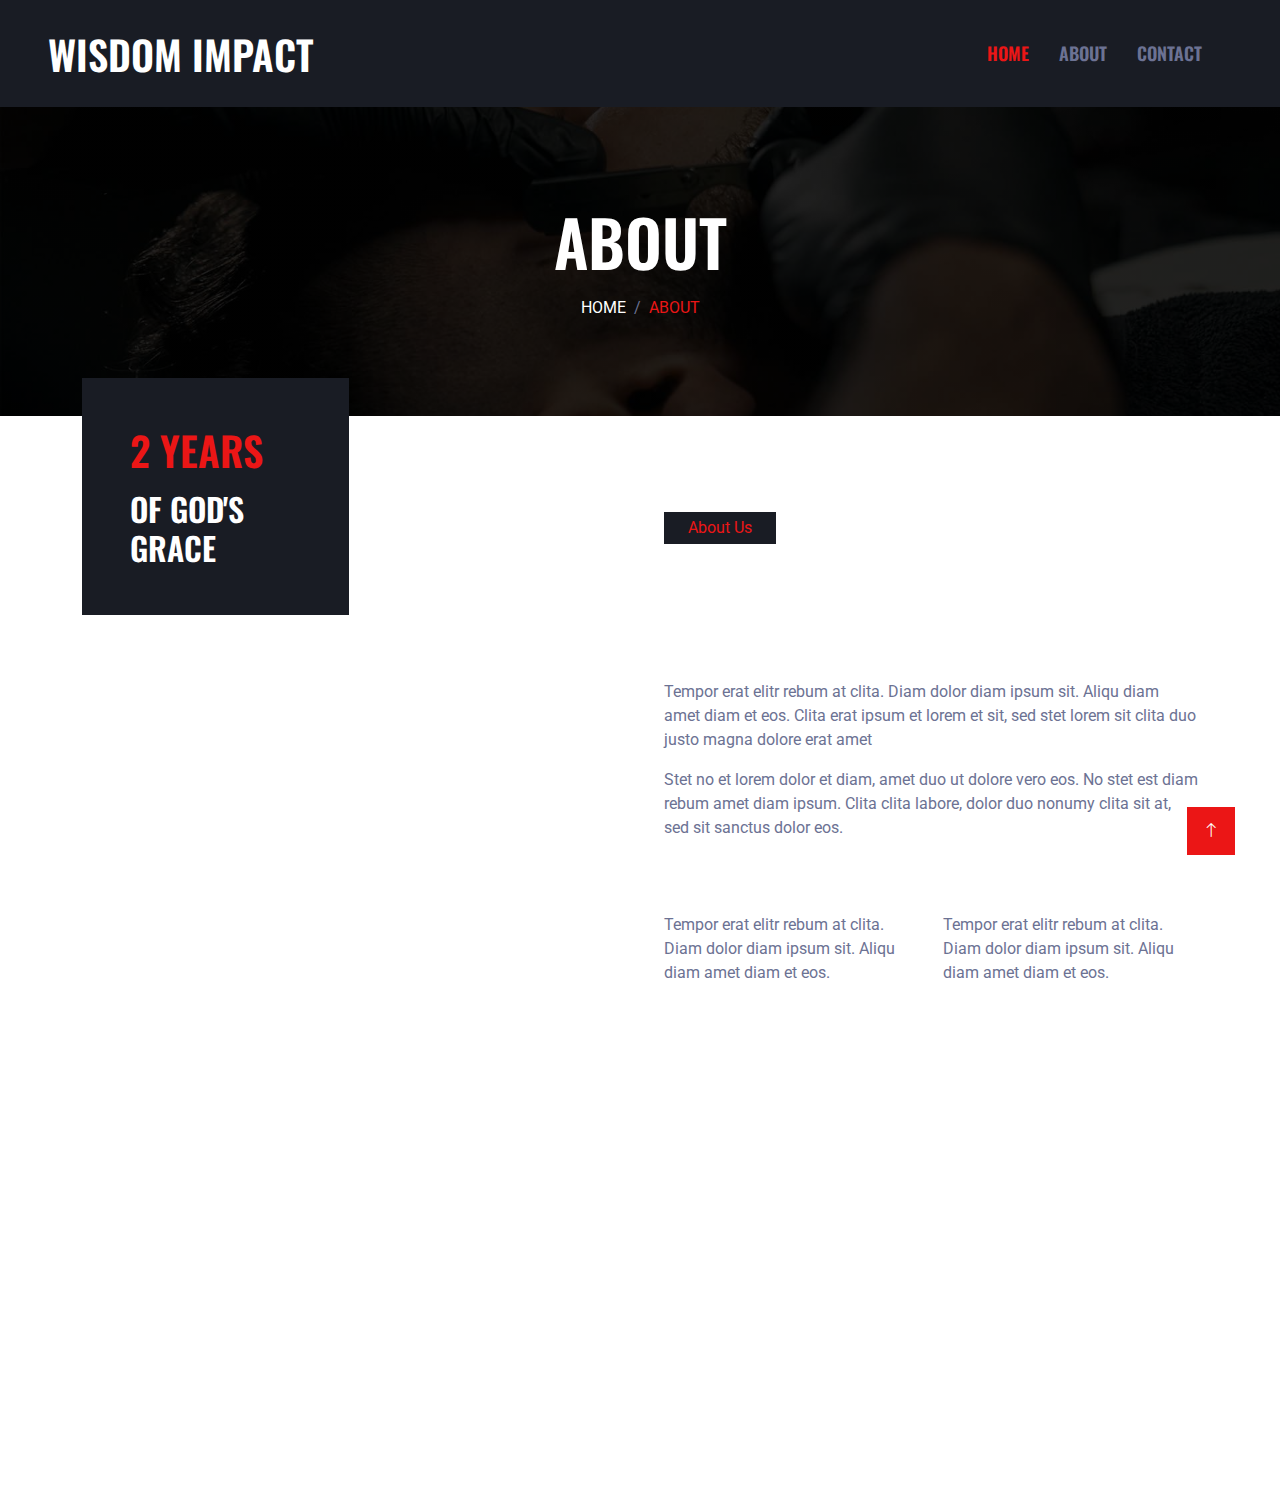
==== about.html @ 92095b51 "first commit" ====
<!DOCTYPE html>
<html lang="en">

<head>
    <meta charset="utf-8">
    <title>WisdomImpact</title>
    <meta content="width=device-width, initial-scale=1.0" name="viewport">
    <meta content="" name="keywords">
    <meta content="" name="description">

    <!-- Favicon -->
    <link href="img/favicon.ico" rel="icon">

    <!-- Google Web Fonts -->
    <link rel="preconnect" href="https://fonts.googleapis.com">
    <link rel="preconnect" href="https://fonts.gstatic.com" crossorigin>
    <link href="https://fonts.googleapis.com/css2?family=Roboto:wght@400;500&family=Oswald:wght@600&display=swap" rel="stylesheet">

    <!-- Icon Font Stylesheet -->
    <link href="https://cdnjs.cloudflare.com/ajax/libs/font-awesome/5.10.0/css/all.min.css" rel="stylesheet">
    <link href="https://cdn.jsdelivr.net/npm/bootstrap-icons@1.4.1/font/bootstrap-icons.css" rel="stylesheet">

    <!-- Libraries Stylesheet -->
    <link href="lib/animate/animate.min.css" rel="stylesheet">
    <link href="lib/owlcarousel/assets/owl.carousel.min.css" rel="stylesheet">

    <!-- Customized Bootstrap Stylesheet -->
    <link href="css/bootstrap.min.css" rel="stylesheet">

    <!-- Template Stylesheet -->
    <link href="css/style.css" rel="stylesheet">
</head>

<body>
    <!-- Spinner Start -->
    <div id="spinner" class="show bg-dark position-fixed translate-middle w-100 vh-100 top-50 start-50 d-flex align-items-center justify-content-center">
        <div class="spinner-grow text-primary" style="width: 3rem; height: 3rem;" role="status">
            <span class="sr-only">Loading...</span>
        </div>
    </div>
    <!-- Spinner End -->


    <!-- Navbar Start -->
    <nav class="navbar navbar-expand-lg bg-secondary navbar-dark sticky-top py-lg-0 px-lg-5 wow fadeIn"
        data-wow-delay="0.1s">
        <a href="index.html" class="navbar-brand ms-4 ms-lg-0">
            <h1 class="mb-0 text-white text-uppercase">wisdom impact</h1>
        </a>
        <button type="button" class="navbar-toggler me-4" data-bs-toggle="collapse" data-bs-target="#navbarCollapse">
            <span class="navbar-toggler-icon"></span>
        </button>
        <div class="collapse navbar-collapse" id="navbarCollapse">
            <div class="navbar-nav ms-auto p-4 p-lg-0">
                <a href="index.html" class="nav-item nav-link active">Home</a>
                <a href="about.html" class="nav-item nav-link">About</a>
                <a href="contact.html" class="nav-item nav-link">Contact</a>
                
            </div>
        </div>
    </nav>
    <!-- Navbar End -->


    <!-- Page Header Start -->
    <div class="container-fluid page-header py-5 mb-5 wow fadeIn" data-wow-delay="0.1s">
        <div class="container text-center py-5">
            <h1 class="display-3 text-white text-uppercase mb-3 animated slideInDown">About</h1>
            <nav aria-label="breadcrumb animated slideInDown">
                <ol class="breadcrumb justify-content-center text-uppercase mb-0">
                    <li class="breadcrumb-item"><a class="text-white" href="#">Home</a></li>
                    <li class="breadcrumb-item text-primary active" aria-current="page">About</li>
                </ol>
            </nav>
        </div>
    </div>
    <!-- Page Header End -->


    <!-- About Start -->
    <div class="container-xxl py-5">
        <div class="container">
            <div class="row g-5">
                <div class="col-lg-6 wow fadeIn" data-wow-delay="0.1s">
                    <div class="d-flex flex-column">
                        <img class="img-fluid w-75 align-self-end" src="https://www.themeetinghouse.com/cache/2560webp/static/images/homepage-1-2.webp" alt="">
                        <div class="w-50 bg-secondary p-5" style="margin-top: -25%;">
                            <h1 class="text-uppercase text-primary mb-3">2 Years</h1>
                            <h2 class="text-uppercase mb-0">Of God's Grace</h2>
                        </div>
                    </div>
                </div>
                <div class="col-lg-6 wow fadeIn" data-wow-delay="0.5s">
                    <p class="d-inline-block bg-secondary text-primary py-1 px-4">About Us</p>
                    <h1 class="text-uppercase mb-4">More Than Just A Haircut. Learn More About Us!</h1>
                    <p>Tempor erat elitr rebum at clita. Diam dolor diam ipsum sit. Aliqu diam amet diam et eos. Clita erat ipsum et lorem et sit, sed stet lorem sit clita duo justo magna dolore erat amet</p>
                    <p class="mb-4">Stet no et lorem dolor et diam, amet duo ut dolore vero eos. No stet est diam rebum amet diam ipsum. Clita clita labore, dolor duo nonumy clita sit at, sed sit sanctus dolor eos.</p>
                    <div class="row g-4">
                        <div class="col-md-6">
                            <h3 class="text-uppercase mb-3">Since 1990</h3>
                            <p class="mb-0">Tempor erat elitr rebum at clita. Diam dolor diam ipsum sit. Aliqu diam amet diam et eos.</p>
                        </div>
                        <div class="col-md-6">
                            <h3 class="text-uppercase mb-3">1000+ clients</h3>
                            <p class="mb-0">Tempor erat elitr rebum at clita. Diam dolor diam ipsum sit. Aliqu diam amet diam et eos.</p>
                        </div>
                    </div>
                </div>
            </div>
        </div>
    </div>
    <!-- About End -->




    <!-- Footer Start -->
    <div class="container-fluid bg-secondary text-light footer mt-5 pt-5 wow fadeIn" data-wow-delay="0.1s">
        <div class="container py-5">
            <div class="row g-5">
                <div class="col-lg-4 col-md-6">
                    <h4 class="text-uppercase mb-4">Get In Touch</h4>
                    <div class="d-flex align-items-center mb-2">
                        <div class="btn-square bg-dark flex-shrink-0 me-3">
                            <span class="fa fa-map-marker-alt text-primary"></span>
                        </div>
                        <span>123 Street, New York, USA</span>
                    </div>
                    <div class="d-flex align-items-center mb-2">
                        <div class="btn-square bg-dark flex-shrink-0 me-3">
                            <span class="fa fa-phone-alt text-primary"></span>
                        </div>
                        <span>+012 345 67890</span>
                    </div>
                    <div class="d-flex align-items-center">
                        <div class="btn-square bg-dark flex-shrink-0 me-3">
                            <span class="fa fa-envelope-open text-primary"></span>
                        </div>
                        <span>info@example.com</span>
                    </div>
                </div>
                <div class="col-lg-4 col-md-6">
                    <h4 class="text-uppercase mb-4">Quick Links</h4>
                    <a class="btn btn-link" href="">About Us</a>
                    <a class="btn btn-link" href="">Contact Us</a>
                    <a class="btn btn-link" href="">Our Services</a>
                    <a class="btn btn-link" href="">Terms & Condition</a>
                    <a class="btn btn-link" href="">Support</a>
                </div>
                <div class="col-lg-4 col-md-6">
                    <h4 class="text-uppercase mb-4">Newsletter</h4>
                    <div class="position-relative mb-4">
                        <input class="form-control border-0 w-100 py-3 ps-4 pe-5" type="text" placeholder="Your email">
                        <button type="button" class="btn btn-primary py-2 position-absolute top-0 end-0 mt-2 me-2">SignUp</button>
                    </div>
                    <div class="d-flex pt-1 m-n1">
                        <a class="btn btn-lg-square btn-dark text-primary m-1" href=""><i class="fab fa-twitter"></i></a>
                        <a class="btn btn-lg-square btn-dark text-primary m-1" href=""><i class="fab fa-facebook-f"></i></a>
                        <a class="btn btn-lg-square btn-dark text-primary m-1" href=""><i class="fab fa-youtube"></i></a>
                        <a class="btn btn-lg-square btn-dark text-primary m-1" href=""><i class="fab fa-linkedin-in"></i></a>
                    </div>
                </div>
            </div>
        </div>
        <div class="container">
            <div class="copyright">
                <div class="row">
                    <div class="col-md-6 text-center text-md-start mb-3 mb-md-0">
                        &copy; <a class="border-bottom" href="#">Your Site Name</a>, All Right Reserved.
                    </div>
                    <div class="col-md-6 text-center text-md-end">
                        <!--/*** This template is free as long as you keep the footer author’s credit link/attribution link/backlink. If you'd like to use the template without the footer author’s credit link/attribution link/backlink, you can purchase the Credit Removal License from "https://htmlcodex.com/credit-removal". Thank you for your support. ***/-->
                        Designed By <a class="border-bottom" href="https://htmlcodex.com">HTML Codex</a>
                    </div>
                </div>
            </div>
        </div>
    </div>
    <!-- Footer End -->


    <!-- Back to Top -->
    <a href="#" class="btn btn-primary btn-lg-square back-to-top"><i class="bi bi-arrow-up"></i></a>


    <!-- JavaScript Libraries -->
    <script src="https://code.jquery.com/jquery-3.4.1.min.js"></script>
    <script src="https://cdn.jsdelivr.net/npm/bootstrap@5.0.0/dist/js/bootstrap.bundle.min.js"></script>
    <script src="lib/wow/wow.min.js"></script>
    <script src="lib/easing/easing.min.js"></script>
    <script src="lib/waypoints/waypoints.min.js"></script>
    <script src="lib/owlcarousel/owl.carousel.min.js"></script>

    <!-- Template Javascript -->
    <script src="js/main.js"></script>
</body>

</html>
---- css/style.css ----
/********** Template CSS **********/
:root {
    --primary: #EB1616;
    --secondary: #cbd6f7;
    --light: #6C7293;
    --dark: #f4e2e2;
}

.back-to-top {
    position: fixed;
    display: none;
    right: 45px;
    bottom: 45px;
    z-index: 99;
}


/*** Spinner ***/
#spinner {
    opacity: 0;
    visibility: hidden;
    transition: opacity .5s ease-out, visibility 0s linear .5s;
    z-index: 99999;
}

#spinner.show {
    transition: opacity .5s ease-out, visibility 0s linear 0s;
    visibility: visible;
    opacity: 1;
}


/*** Button ***/
.btn {
    font-weight: 500;
    transition: .5s;
}

.btn-square {
    width: 38px;
    height: 38px;
}

.btn-sm-square {
    width: 32px;
    height: 32px;
}

.btn-lg-square {
    width: 48px;
    height: 48px;
}

.btn-square,
.btn-sm-square,
.btn-lg-square {
    padding: 0;
    display: flex;
    align-items: center;
    justify-content: center;
    font-weight: normal;
}


/*** Navbar ***/
.navbar .dropdown-toggle::after {
    border: none;
    content: "\f107";
    font-family: "Font Awesome 5 Free";
    font-weight: 900;
    vertical-align: middle;
    margin-left: 8px;
}

.navbar .navbar-nav .nav-link {
    margin-right: 30px;
    padding: 40px 0;
    color: var(--light);
    font-family: 'Oswald', sans-serif;
    font-size: 18px;
    font-weight: 600;
    text-transform: uppercase;
    outline: none;
}

.navbar .navbar-nav .nav-link:hover,
.navbar .navbar-nav .nav-link.active {
    color: var(--primary);
}

.navbar.sticky-top {
    top: -100px;
    transition: .5s;
}

@media (max-width: 991.98px) {
    .navbar .navbar-nav .nav-link,
    .navbar.shadow-sm .navbar-nav .nav-link {
        margin-right: 0;
        padding: 10px 0;
    }

    .navbar .navbar-nav {
        margin-top: 8px;
        border-top: 1px solid var(--light);
    }
}

@media (min-width: 992px) {
    .navbar.shadow-sm .navbar-nav .nav-link {
        padding: 20px 0;
    }

    .navbar .nav-item .dropdown-menu {
        display: block;
        border: none;
        margin-top: 0;
        top: 150%;
        opacity: 0;
        visibility: hidden;
        transition: .5s;
    }

    .navbar .nav-item:hover .dropdown-menu {
        top: 100%;
        visibility: visible;
        transition: .5s;
        opacity: 1;
    }
}


/*** Header ***/
.carousel-caption {
    top: 0;
    left: 0;
    right: 0;
    bottom: 0;
    background: rgba(0, 0, 0, .85);
    z-index: 1;
}

.carousel-control-prev,
.carousel-control-next {
    width: 10%;
}

.carousel-control-prev-icon,
.carousel-control-next-icon {
    width: 3rem;
    height: 3rem;
}

@media (max-width: 768px) {
    #header-carousel .carousel-item {
        position: relative;
        min-height: 450px;
    }
    
    #header-carousel .carousel-item img {
        position: absolute;
        width: 100%;
        height: 100%;
        object-fit: cover;
    }
}

.page-header {
    background: linear-gradient(rgba(0, 0, 0, .85), rgba(0, 0, 0, .85)), url(../img/carousel-1.jpg) center center no-repeat;
    background-size: cover;
}

.breadcrumb-item + .breadcrumb-item::before {
    color: var(--light);
}


/*** Service ***/
.service-item .btn {
    position: absolute;
    right: -50px;
    bottom: -50px;
    width: 50px;
    height: 50px;
    color: var(--primary);
    background: var(--dark);
    opacity: 0;
}

.service-item:hover .btn {
    right: 0;
    bottom: 0;
    opacity: 1;
}


/*** Team ***/
.team-item .team-img::before,
.team-item .team-img::after {
    position: absolute;
    content: "";
    width: 0;
    height: 100%;
    top: 0;
    left: 0;
    background: rgba(0, 0, 0, .85);
    transition: .5s;
}

.team-item .team-img::after {
    left: auto;
    right: 0;
}

.team-item:hover .team-img::before,
.team-item:hover .team-img::after {
    width: 50%;
}

.team-item .team-img .team-social {
    position: absolute;
    width: 100%;
    height: 100%;
    top: 0;
    left: 0;
    display: flex;
    align-items: center;
    justify-content: center;
    transition: .5s;
    z-index: 3;
    opacity: 0;
}

.team-item:hover .team-img .team-social {
    transition-delay: .3s;
    opacity: 1;
}

.team-item .team-social .btn {
    display: inline-flex;
    margin: 0 3px;
    color: var(--primary);
    background: var(--dark);
}

.team-item .team-social .btn:hover {
    color: #FFFFFF;
    background: var(--primary);
}


/*** Testimonial ***/
.testimonial-carousel {
    max-width: 700px;
    margin: 0 auto;
}

.testimonial-carousel .owl-dots {
    margin-top: 35px;
    height: 100px;
    display: flex;
    align-items: center;
    justify-content: center;
}

.testimonial-carousel .owl-dots .owl-dot {
    width: 60px;
    height: 60px;
    margin: 0 5px;
    padding: 10px;
    background: var(--secondary);
    transition: .5s;
}

.testimonial-carousel .owl-dots .owl-dot.active {
    width: 100px;
    height: 100px;
}

.testimonial-carousel .owl-dots .owl-dot img {
    opacity: .1;
    transition: .5s;
}

.testimonial-carousel .owl-dots .owl-dot.active img {
    opacity: 1;
}


/*** Footer ***/
.footer .btn.btn-link {
    display: block;
    margin-bottom: 5px;
    padding: 0;
    text-align: left;
    color: var(--light);
    font-size: 15px;
    font-weight: normal;
    text-transform: capitalize;
    transition: .3s;
}

.footer .btn.btn-link::before {
    position: relative;
    content: "\f105";
    font-family: "Font Awesome 5 Free";
    font-weight: 900;
    margin-right: 10px;
}

.footer .btn.btn-link:hover {
    color: var(--primary);
    letter-spacing: 1px;
    box-shadow: none;
}

.footer .copyright {
    padding: 1.5rem;
    font-size: 15px;
    background: var(--dark);
}

.footer .copyright a {
    color: var(--light);
}

.footer .copyright a:hover {
    color: var(--primary);
}
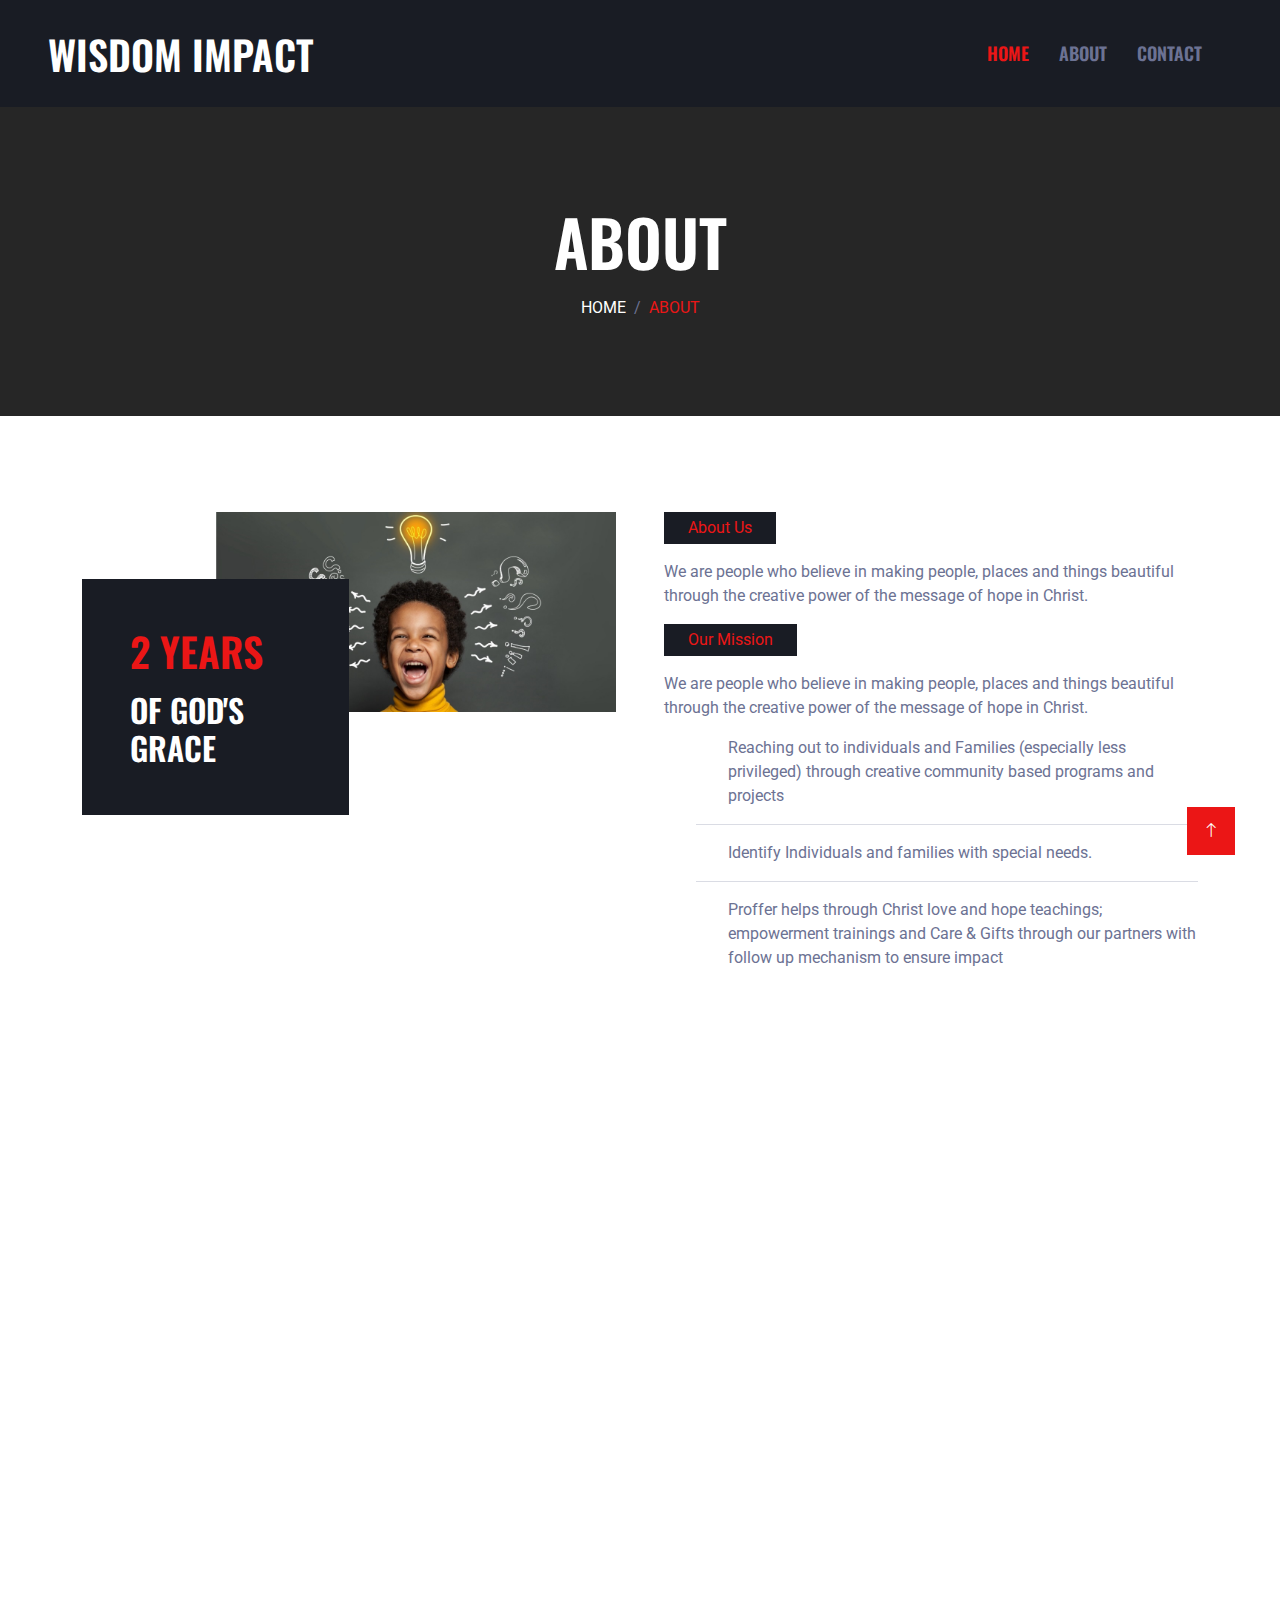
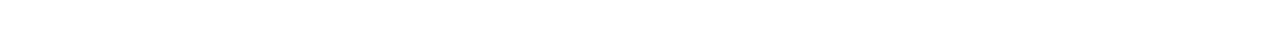
==== commit 7ae41019: "updated" ====
--- a/about.html
+++ b/about.html
@@ -1,187 +1,261 @@
 <!DOCTYPE html>
 <html lang="en">
-
-<head>
-    <meta charset="utf-8">
+  <head>
+    <meta charset="utf-8" />
     <title>WisdomImpact</title>
-    <meta content="width=device-width, initial-scale=1.0" name="viewport">
-    <meta content="" name="keywords">
-    <meta content="" name="description">
+    <meta content="width=device-width, initial-scale=1.0" name="viewport" />
+    <meta content="" name="keywords" />
+    <meta content="" name="description" />
 
     <!-- Favicon -->
-    <link href="img/favicon.ico" rel="icon">
+    <link href="img/favicon.ico" rel="icon" />
 
     <!-- Google Web Fonts -->
-    <link rel="preconnect" href="https://fonts.googleapis.com">
-    <link rel="preconnect" href="https://fonts.gstatic.com" crossorigin>
-    <link href="https://fonts.googleapis.com/css2?family=Roboto:wght@400;500&family=Oswald:wght@600&display=swap" rel="stylesheet">
+    <link rel="preconnect" href="https://fonts.googleapis.com" />
+    <link rel="preconnect" href="https://fonts.gstatic.com" crossorigin />
+    <link
+      href="https://fonts.googleapis.com/css2?family=Roboto:wght@400;500&family=Oswald:wght@600&display=swap"
+      rel="stylesheet"
+    />
 
     <!-- Icon Font Stylesheet -->
-    <link href="https://cdnjs.cloudflare.com/ajax/libs/font-awesome/5.10.0/css/all.min.css" rel="stylesheet">
-    <link href="https://cdn.jsdelivr.net/npm/bootstrap-icons@1.4.1/font/bootstrap-icons.css" rel="stylesheet">
+    <link
+      href="https://cdnjs.cloudflare.com/ajax/libs/font-awesome/5.10.0/css/all.min.css"
+      rel="stylesheet"
+    />
+    <link
+      href="https://cdn.jsdelivr.net/npm/bootstrap-icons@1.4.1/font/bootstrap-icons.css"
+      rel="stylesheet"
+    />
 
     <!-- Libraries Stylesheet -->
-    <link href="lib/animate/animate.min.css" rel="stylesheet">
-    <link href="lib/owlcarousel/assets/owl.carousel.min.css" rel="stylesheet">
+    <link href="lib/animate/animate.min.css" rel="stylesheet" />
+    <link href="lib/owlcarousel/assets/owl.carousel.min.css" rel="stylesheet" />
 
     <!-- Customized Bootstrap Stylesheet -->
-    <link href="css/bootstrap.min.css" rel="stylesheet">
+    <link href="css/bootstrap.min.css" rel="stylesheet" />
 
     <!-- Template Stylesheet -->
-    <link href="css/style.css" rel="stylesheet">
-</head>
-
-<body>
+    <link href="css/style.css" rel="stylesheet" />
+  </head>
+
+  <body>
     <!-- Spinner Start -->
-    <div id="spinner" class="show bg-dark position-fixed translate-middle w-100 vh-100 top-50 start-50 d-flex align-items-center justify-content-center">
-        <div class="spinner-grow text-primary" style="width: 3rem; height: 3rem;" role="status">
-            <span class="sr-only">Loading...</span>
-        </div>
+    <div
+      id="spinner"
+      class="show bg-dark position-fixed translate-middle w-100 vh-100 top-50 start-50 d-flex align-items-center justify-content-center"
+    >
+      <div
+        class="spinner-grow text-primary"
+        style="width: 3rem; height: 3rem"
+        role="status"
+      >
+        <span class="sr-only">Loading...</span>
+      </div>
     </div>
     <!-- Spinner End -->
 
-
     <!-- Navbar Start -->
-    <nav class="navbar navbar-expand-lg bg-secondary navbar-dark sticky-top py-lg-0 px-lg-5 wow fadeIn"
-        data-wow-delay="0.1s">
-        <a href="index.html" class="navbar-brand ms-4 ms-lg-0">
-            <h1 class="mb-0 text-white text-uppercase">wisdom impact</h1>
-        </a>
-        <button type="button" class="navbar-toggler me-4" data-bs-toggle="collapse" data-bs-target="#navbarCollapse">
-            <span class="navbar-toggler-icon"></span>
-        </button>
-        <div class="collapse navbar-collapse" id="navbarCollapse">
-            <div class="navbar-nav ms-auto p-4 p-lg-0">
-                <a href="index.html" class="nav-item nav-link active">Home</a>
-                <a href="about.html" class="nav-item nav-link">About</a>
-                <a href="contact.html" class="nav-item nav-link">Contact</a>
-                
-            </div>
-        </div>
+    <nav
+      class="navbar navbar-expand-lg bg-secondary navbar-dark sticky-top py-lg-0 px-lg-5 wow fadeIn"
+      data-wow-delay="0.1s"
+    >
+      <a href="index.html" class="navbar-brand ms-4 ms-lg-0">
+        <h1 class="mb-0 text-white text-uppercase">wisdom impact</h1>
+      </a>
+      <button
+        type="button"
+        class="navbar-toggler me-4"
+        data-bs-toggle="collapse"
+        data-bs-target="#navbarCollapse"
+      >
+        <span class="navbar-toggler-icon"></span>
+      </button>
+      <div class="collapse navbar-collapse" id="navbarCollapse">
+        <div class="navbar-nav ms-auto p-4 p-lg-0">
+          <a href="index.html" class="nav-item nav-link active">Home</a>
+          <a href="about.html" class="nav-item nav-link">About</a>
+          <a href="contact.html" class="nav-item nav-link">Contact</a>
+        </div>
+      </div>
     </nav>
     <!-- Navbar End -->
 
-
     <!-- Page Header Start -->
-    <div class="container-fluid page-header py-5 mb-5 wow fadeIn" data-wow-delay="0.1s">
-        <div class="container text-center py-5">
-            <h1 class="display-3 text-white text-uppercase mb-3 animated slideInDown">About</h1>
-            <nav aria-label="breadcrumb animated slideInDown">
-                <ol class="breadcrumb justify-content-center text-uppercase mb-0">
-                    <li class="breadcrumb-item"><a class="text-white" href="#">Home</a></li>
-                    <li class="breadcrumb-item text-primary active" aria-current="page">About</li>
-                </ol>
-            </nav>
-        </div>
+    <div
+      class="container-fluid page-header py-5 mb-5 wow fadeIn"
+      data-wow-delay="0.1s"
+    >
+      <div class="container text-center py-5">
+        <h1
+          class="display-3 text-white text-uppercase mb-3 animated slideInDown"
+        >
+          About
+        </h1>
+        <nav aria-label="breadcrumb animated slideInDown">
+          <ol class="breadcrumb justify-content-center text-uppercase mb-0">
+            <li class="breadcrumb-item">
+              <a class="text-white" href="#">Home</a>
+            </li>
+            <li class="breadcrumb-item text-primary active" aria-current="page">
+              About
+            </li>
+          </ol>
+        </nav>
+      </div>
     </div>
     <!-- Page Header End -->
-
 
     <!-- About Start -->
     <div class="container-xxl py-5">
-        <div class="container">
-            <div class="row g-5">
-                <div class="col-lg-6 wow fadeIn" data-wow-delay="0.1s">
-                    <div class="d-flex flex-column">
-                        <img class="img-fluid w-75 align-self-end" src="https://www.themeetinghouse.com/cache/2560webp/static/images/homepage-1-2.webp" alt="">
-                        <div class="w-50 bg-secondary p-5" style="margin-top: -25%;">
-                            <h1 class="text-uppercase text-primary mb-3">2 Years</h1>
-                            <h2 class="text-uppercase mb-0">Of God's Grace</h2>
-                        </div>
-                    </div>
-                </div>
-                <div class="col-lg-6 wow fadeIn" data-wow-delay="0.5s">
-                    <p class="d-inline-block bg-secondary text-primary py-1 px-4">About Us</p>
-                    <h1 class="text-uppercase mb-4">More Than Just A Haircut. Learn More About Us!</h1>
-                    <p>Tempor erat elitr rebum at clita. Diam dolor diam ipsum sit. Aliqu diam amet diam et eos. Clita erat ipsum et lorem et sit, sed stet lorem sit clita duo justo magna dolore erat amet</p>
-                    <p class="mb-4">Stet no et lorem dolor et diam, amet duo ut dolore vero eos. No stet est diam rebum amet diam ipsum. Clita clita labore, dolor duo nonumy clita sit at, sed sit sanctus dolor eos.</p>
-                    <div class="row g-4">
-                        <div class="col-md-6">
-                            <h3 class="text-uppercase mb-3">Since 1990</h3>
-                            <p class="mb-0">Tempor erat elitr rebum at clita. Diam dolor diam ipsum sit. Aliqu diam amet diam et eos.</p>
-                        </div>
-                        <div class="col-md-6">
-                            <h3 class="text-uppercase mb-3">1000+ clients</h3>
-                            <p class="mb-0">Tempor erat elitr rebum at clita. Diam dolor diam ipsum sit. Aliqu diam amet diam et eos.</p>
-                        </div>
-                    </div>
-                </div>
-            </div>
-        </div>
+      <div class="container">
+        <div class="row g-5">
+          <div class="col-lg-6 wow fadeIn" data-wow-delay="0.1s">
+            <div class="d-flex flex-column">
+              <img
+                class="img-fluid w-75 align-self-end"
+                src="img/4.jpg"
+                alt=""
+              />
+              <div class="w-50 bg-secondary p-5" style="margin-top: -25%">
+                <h1 class="text-uppercase text-primary mb-3">2 Years</h1>
+                <h2 class="text-uppercase mb-0">Of God's Grace</h2>
+              </div>
+            </div>
+          </div>
+          <div class="col-lg-6 wow fadeIn" data-wow-delay="0.5s">
+            <p class="d-inline-block bg-secondary text-primary py-1 px-4">
+              About Us
+            </p>
+            <p>
+              We are people who believe in making people, places and things
+              beautiful through the creative power of the message of hope in
+              Christ.
+            </p>
+
+            <div class="wow fadeIn" data-wow-delay="0.5s">
+              <p class="d-inline-block bg-secondary text-primary py-1 px-4">
+                Our Mission
+              </p>
+              <p>
+                We are people who believe in making people, places and things
+                beautiful through the creative power of the message of hope in
+                Christ.
+              </p>
+              <ul>
+                <ol>
+                  Reaching out to individuals and Families (especially less
+                  privileged) through creative community based programs and
+                  projects
+                </ol>
+                <hr>
+                <ol>
+                  Identify Individuals and families with special needs.
+                </ol>
+                <hr>
+                <ol>
+                  Proffer helps through Christ love and hope teachings;
+                  empowerment trainings and Care & Gifts through our partners
+                  with follow up mechanism to ensure impact
+                </ol>
+              </ul>
+            </div>
+
+            <div class="wow fadeIn" data-wow-delay="0.5s">
+              <p class="d-inline-block bg-secondary text-primary py-1 px-4">
+                Our Vision
+              </p>
+              <p>
+                To make Nations a peaceful and beautiful place to live, by impacting communities through families that will continually be impacted with given of love, hope, care and creativity derived from the wisdom of the word of Christ.
+              </p>
+              
+            </div>
+          </div>
+        </div>
+      </div>
     </div>
     <!-- About End -->
 
-
-
-
     <!-- Footer Start -->
-    <div class="container-fluid bg-secondary text-light footer mt-5 pt-5 wow fadeIn" data-wow-delay="0.1s">
-        <div class="container py-5">
-            <div class="row g-5">
-                <div class="col-lg-4 col-md-6">
-                    <h4 class="text-uppercase mb-4">Get In Touch</h4>
-                    <div class="d-flex align-items-center mb-2">
-                        <div class="btn-square bg-dark flex-shrink-0 me-3">
-                            <span class="fa fa-map-marker-alt text-primary"></span>
-                        </div>
-                        <span>123 Street, New York, USA</span>
-                    </div>
-                    <div class="d-flex align-items-center mb-2">
-                        <div class="btn-square bg-dark flex-shrink-0 me-3">
-                            <span class="fa fa-phone-alt text-primary"></span>
-                        </div>
-                        <span>+012 345 67890</span>
-                    </div>
-                    <div class="d-flex align-items-center">
-                        <div class="btn-square bg-dark flex-shrink-0 me-3">
-                            <span class="fa fa-envelope-open text-primary"></span>
-                        </div>
-                        <span>info@example.com</span>
-                    </div>
-                </div>
-                <div class="col-lg-4 col-md-6">
-                    <h4 class="text-uppercase mb-4">Quick Links</h4>
-                    <a class="btn btn-link" href="">About Us</a>
-                    <a class="btn btn-link" href="">Contact Us</a>
-                    <a class="btn btn-link" href="">Our Services</a>
-                    <a class="btn btn-link" href="">Terms & Condition</a>
-                    <a class="btn btn-link" href="">Support</a>
-                </div>
-                <div class="col-lg-4 col-md-6">
-                    <h4 class="text-uppercase mb-4">Newsletter</h4>
-                    <div class="position-relative mb-4">
-                        <input class="form-control border-0 w-100 py-3 ps-4 pe-5" type="text" placeholder="Your email">
-                        <button type="button" class="btn btn-primary py-2 position-absolute top-0 end-0 mt-2 me-2">SignUp</button>
-                    </div>
-                    <div class="d-flex pt-1 m-n1">
-                        <a class="btn btn-lg-square btn-dark text-primary m-1" href=""><i class="fab fa-twitter"></i></a>
-                        <a class="btn btn-lg-square btn-dark text-primary m-1" href=""><i class="fab fa-facebook-f"></i></a>
-                        <a class="btn btn-lg-square btn-dark text-primary m-1" href=""><i class="fab fa-youtube"></i></a>
-                        <a class="btn btn-lg-square btn-dark text-primary m-1" href=""><i class="fab fa-linkedin-in"></i></a>
-                    </div>
-                </div>
-            </div>
-        </div>
-        <div class="container">
-            <div class="copyright">
-                <div class="row">
-                    <div class="col-md-6 text-center text-md-start mb-3 mb-md-0">
-                        &copy; <a class="border-bottom" href="#">Your Site Name</a>, All Right Reserved.
-                    </div>
-                    <div class="col-md-6 text-center text-md-end">
-                        <!--/*** This template is free as long as you keep the footer author’s credit link/attribution link/backlink. If you'd like to use the template without the footer author’s credit link/attribution link/backlink, you can purchase the Credit Removal License from "https://htmlcodex.com/credit-removal". Thank you for your support. ***/-->
-                        Designed By <a class="border-bottom" href="https://htmlcodex.com">HTML Codex</a>
-                    </div>
-                </div>
-            </div>
-        </div>
+    <div
+      class="container-fluid bg-secondary text-light footer mt-5 pt-5 wow fadeIn"
+      data-wow-delay="0.1s"
+    >
+      <div class="container py-5">
+        <div class="row g-5">
+          <div class="col-lg-4 col-md-6">
+            <h4 class="text-uppercase mb-4">Get Us</h4>
+            <div class="d-flex align-items-center mb-2">
+              <div class="btn-square bg-dark flex-shrink-0 me-3">
+                <span class="fa fa-map-marker-alt text-primary"></span>
+              </div>
+              <span>149 Gunn Street, Barrie, Canada</span>
+            </div>
+            <div class="d-flex align-items-center mb-2">
+              <div class="btn-square bg-dark flex-shrink-0 me-3">
+                <span class="fa fa-phone-alt text-primary"></span>
+              </div>
+              <span>+1 (416) -333-6259</span>
+              <span>+234-080-2965-1960</span>
+            </div>
+            <div class="d-flex align-items-center">
+              <div class="btn-square bg-dark flex-shrink-0 me-3">
+                <span class="fa fa-envelope-open text-primary"></span>
+              </div>
+              <span>info@wisdomimpactworld.com</span>
+            </div>
+          </div>
+          <div class="col-lg-4 col-md-6">
+            <a class="btn btn-link" href="">About Us</a>
+            <a class="btn btn-link" href="">Contact Us</a>
+          </div>
+          <div class="col-lg-4 col-md-6">
+            <h4 class="text-uppercase mb-4">Newsletter</h4>
+            <div class="position-relative mb-4">
+              <input
+                class="form-control border-0 w-100 py-3 ps-4 pe-5"
+                type="text"
+                placeholder="Your email"
+              />
+              <button
+                type="button"
+                class="btn btn-primary py-2 position-absolute top-0 end-0 mt-2 me-2"
+              >
+                SignUp
+              </button>
+            </div>
+            <div class="d-flex pt-1 m-n1">
+              <a class="btn btn-lg-square btn-dark text-primary m-1" href=""
+                ><i class="fab fa-twitter"></i
+              ></a>
+              <a class="btn btn-lg-square btn-dark text-primary m-1" href=""
+                ><i class="fab fa-facebook-f"></i
+              ></a>
+              <a class="btn btn-lg-square btn-dark text-primary m-1" href=""
+                ><i class="fab fa-youtube"></i
+              ></a>
+            </div>
+          </div>
+        </div>
+      </div>
+      <div class="container">
+        <div class="copyright">
+          <div class="row">
+            <div class="col-md-6 text-center text-md-start mb-3 mb-md-0">
+              &copy; <a class="border-bottom" href="#">WisdomImpact</a>, All
+              Right Reserved.
+            </div>
+            
+          </div>
+        </div>
+      </div>
     </div>
     <!-- Footer End -->
 
-
     <!-- Back to Top -->
-    <a href="#" class="btn btn-primary btn-lg-square back-to-top"><i class="bi bi-arrow-up"></i></a>
-
+    <a href="#" class="btn btn-primary btn-lg-square back-to-top"
+      ><i class="bi bi-arrow-up"></i
+    ></a>
 
     <!-- JavaScript Libraries -->
     <script src="https://code.jquery.com/jquery-3.4.1.min.js"></script>
@@ -193,6 +267,5 @@
 
     <!-- Template Javascript -->
     <script src="js/main.js"></script>
-</body>
-
-</html>+  </body>
+</html>
